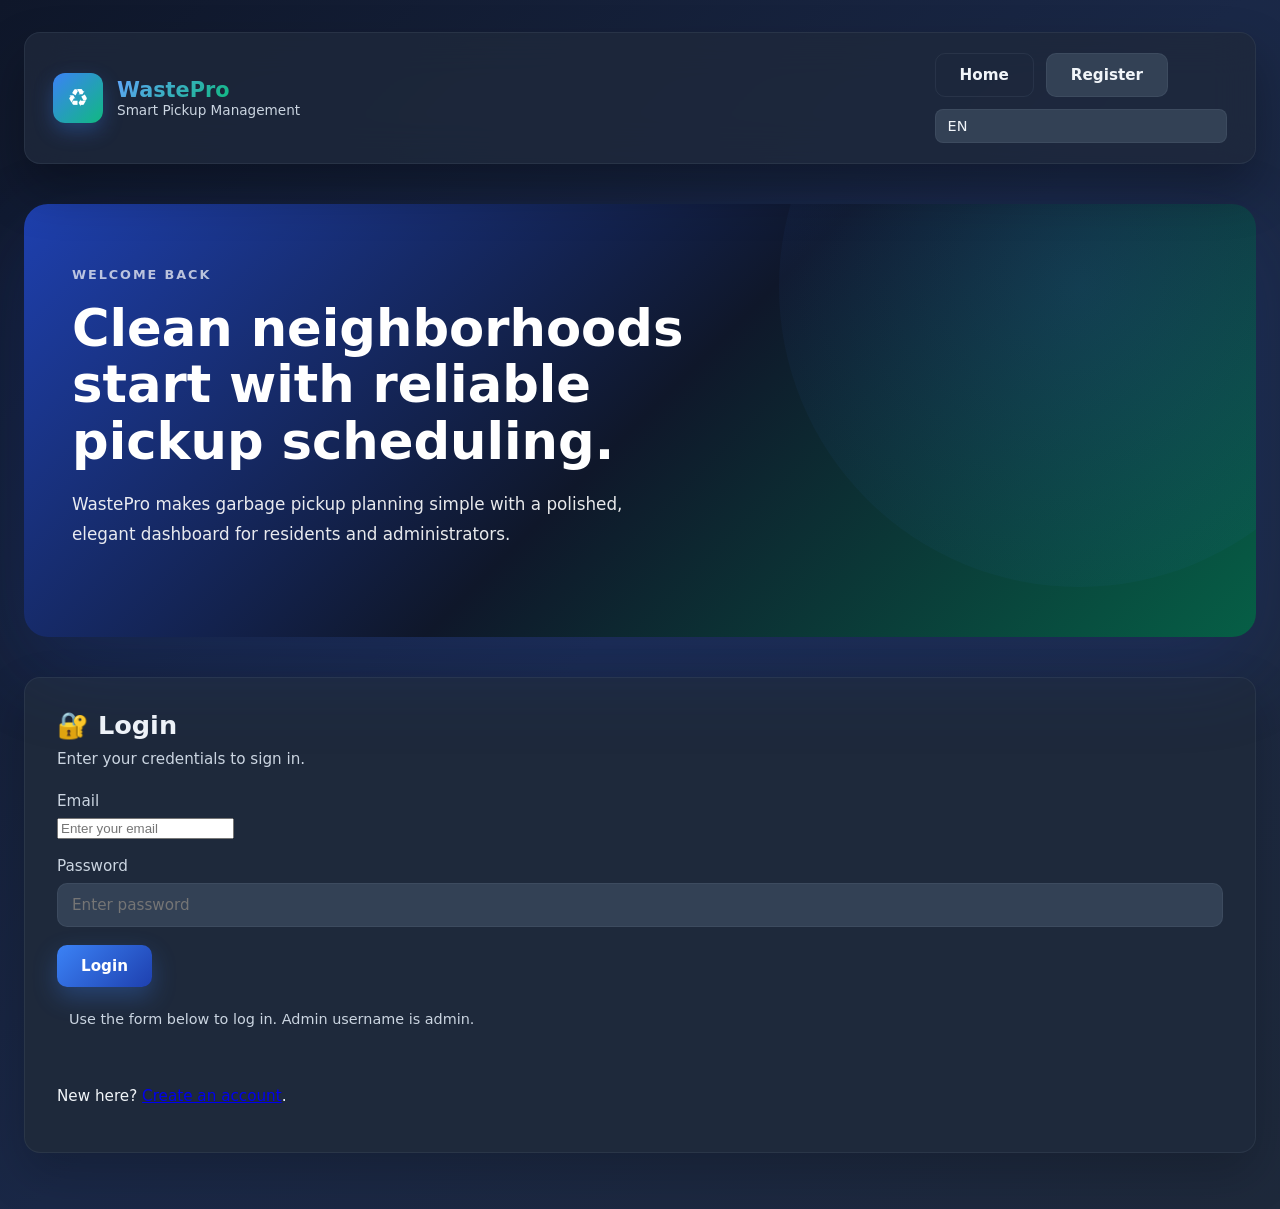
==== frontend/login.html @ 0c043340 "updated backend and frontend" ====
<!DOCTYPE html>
<html lang="en">
<head>
  <meta charset="UTF-8">
  <meta name="viewport" content="width=device-width, initial-scale=1.0">
  <title>WastePro Login</title>
  <link rel="stylesheet" href="style.css">
</head>
<body data-page="login">
  <div class="page-shell">
    <header class="topbar">
      <div class="brand-bar">
        <div class="brand-mark">♻️</div>
        <div>
          <span class="brand-name">WastePro</span>
          <span class="brand-subtitle">Smart Pickup Management</span>
        </div>
      </div>
      <div class="topbar-actions">
        <button class="button button--ghost" onclick="window.location.href='index.html'" id="homeButton">Home</button>
        <button class="button button--secondary" onclick="window.location.href='register.html'" id="registerNavButton">Register</button>
        <select id="languageSelect" onchange="changeLanguage(this.value)">
          <option value="en">EN</option>
          <option value="hi">HI</option>
          <option value="kn">KN</option>
          <option value="te">TE</option>
          <option value="es">ES</option>
        </select>
      </div>
    </header>

    <section class="hero">
      <div class="hero__copy">
        <span class="eyebrow">Welcome back</span>
        <h1 id="heroTitle">Login to your WastePro account</h1>
        <p id="heroSubtitle">Access your pickup requests, complaints and notifications.</p>
      </div>
    </section>

    <div class="content-grid">
      <section class="card auth-card" id="authSection">
        <div class="card__header">
          <h2 id="authHeading">🔐 Login</h2>
          <p id="authDesc">Enter your credentials to sign in.</p>
        </div>
        <div class="card__body">
          <form id="loginForm" onsubmit="event.preventDefault(); login();">
            <div class="form-group">
              <label for="username">Email</label>
              <input type="email" id="username" name="username" placeholder="Enter your email" required autocomplete="username">
            </div>
            <div class="form-group">
              <label for="password">Password</label>
              <input type="password" id="password" name="password" placeholder="Enter password" required autocomplete="current-password">
            </div>
            <div class="button-row">
              <button type="submit" class="button button--primary" id="loginButton">Login</button>
            </div>
          </form>
          <p id="loginInfo" class="status-message">Use the form below to log in. Admin username is admin.</p>
          <p id="authMessage" class="status-message"></p>
          <p style="margin-top: 1rem; font-size: 0.95rem;">New here? <a href="register.html">Create an account</a>.</p>
        </div>
      </section>
    </div>
  </div>
  <script src="script.js"></script>
</body>
</html>
---- frontend/style.css ----
﻿:root {
  --bg: #0f172a;
  --surface: #1e293b;
  --surface-alt: #334155;
  --text: #f1f5f9;
  --muted: #cbd5e1;
  --primary: #3b82f6;
  --primary-dark: #1e40af;
  --primary-light: #60a5fa;
  --accent: #10b981;
  --accent-warm: #f59e0b;
  --border: rgba(148, 163, 184, 0.1);
  --shadow: 0 20px 60px rgba(0, 0, 0, 0.3);
}

* {
  box-sizing: border-box;
}

body {
  margin: 0;
  padding: 0;
  min-height: 100vh;
  font-family: 'Segoe UI', 'Trebuchet MS', system-ui, -apple-system, BlinkMacSystemFont, sans-serif;
  background: linear-gradient(135deg, #0f172a 0%, #1a2847 50%, #1e293b 100%);
  color: var(--text);
}

.page-shell {
  max-width: 1280px;
  margin: 0 auto;
  padding: 32px 24px 56px;
}

.topbar {
  display: flex;
  align-items: center;
  justify-content: space-between;
  gap: 16px;
  margin-bottom: 40px;
  background: rgba(30, 41, 59, 0.8);
  backdrop-filter: blur(20px);
  border: 1px solid rgba(148, 163, 184, 0.1);
  border-radius: 16px;
  padding: 20px 28px;
  box-shadow: 0 25px 50px rgba(0, 0, 0, 0.3);
  position: sticky;
  top: 20px;
  z-index: 100;
}

.brand-bar {
  display: flex;
  align-items: center;
  gap: 14px;
}

.brand-mark {
  width: 50px;
  height: 50px;
  background: linear-gradient(135deg, #3b82f6 0%, #10b981 100%);
  border-radius: 12px;
  box-shadow: 0 8px 20px rgba(59, 130, 246, 0.3);
  display: flex;
  align-items: center;
  justify-content: center;
  font-size: 24px;
  font-weight: bold;
  color: white;
}

.brand-name {
  font-size: 1.3rem;
  font-weight: 700;
  background: linear-gradient(135deg, #60a5fa, #10b981);
  -webkit-background-clip: text;
  -webkit-text-fill-color: transparent;
  background-clip: text;
}

.brand-subtitle {
  font-size: 0.85rem;
  color: var(--muted);
  display: block;
}

.topbar-actions {
  display: flex;
  align-items: center;
  gap: 12px;
  flex-wrap: wrap;
}
#languageSelect {
  background: var(--surface-alt) !important;
  color: var(--text) !important;
  border: 1px solid var(--border) !important;
  border-radius: 8px !important;
  padding: 8px 12px !important;
  font-size: 0.9rem !important;
  cursor: pointer;
  transition: all 0.3s ease;
}

#languageSelect:hover {
  border-color: var(--primary) !important;
  background: rgba(59, 130, 246, 0.1) !important;
}

#languageSelect:focus {
  outline: none;
  border-color: var(--primary) !important;
  box-shadow: 0 0 0 3px rgba(59, 130, 246, 0.1);
}

#languageSelect option {
  background: var(--surface);
  color: var(--text);
}

#category {
  background: var(--surface-alt) !important;
  color: var(--text) !important;
  border: 1px solid var(--border) !important;
  border-radius: 10px !important;
  padding: 12px 14px !important;
  font-size: 0.95rem !important;
  cursor: pointer;
  transition: all 0.3s ease;
}

#category:hover {
  border-color: var(--primary) !important;
  background: rgba(59, 130, 246, 0.05) !important;
}

#category:focus {
  outline: none;
  border-color: var(--primary) !important;
  box-shadow: 0 0 0 3px rgba(59, 130, 246, 0.1);
}

#category option {
  background: var(--surface);
  color: var(--text);
  padding: 8px;
}

.notification-badge {
  display: inline-flex;
  align-items: center;
  justify-content: center;
  min-width: 24px;
  height: 24px;
  border-radius: 999px;
  background: linear-gradient(135deg, #f59e0b, #ef4444);
  color: #fff;
  font-size: 0.85rem;
  padding: 0 8px;
  margin-left: 6px;
  font-weight: 600;
}

.live-location-row {
  display: flex;
  align-items: center;
  gap: 12px;
}

.announcement-block,
.complaint-block,
.notification-panel,
.admin-panel {
  margin-top: 32px;
  border-top: 1px solid var(--border);
  padding-top: 24px;
}

.notification-panel,
.admin-panel {
  background: var(--surface);
  border-radius: 16px;
  padding: 24px;
  border: 1px solid var(--border);
  max-height: 500px;
  overflow-y: auto;
}

.announcement-list {
  list-style: none;
  padding: 0;
  margin: 16px 0 0;
  display: grid;
  gap: 12px;
}

.notification-panel h3,
.announcement-block h3,
.complaint-block h3,
.admin-panel h3 {
  margin-bottom: 18px;
  font-size: 1.2rem;
  color: var(--text);
}

.announcement-list li {
  padding: 16px 18px;
  border-radius: 16px;
  background: var(--surface);
  border: 1px solid var(--border);
}

.admin-summary {
  display: grid;
  grid-template-columns: repeat(4, minmax(120px, 1fr));
  gap: 16px;
  margin-top: 18px;
}

.admin-summary div {
  padding: 20px;
  border-radius: 14px;
  background: linear-gradient(135deg, rgba(59, 130, 246, 0.1), rgba(16, 185, 129, 0.05));
  border: 1px solid var(--border);
  font-weight: 600;
  text-align: center;
}

.admin-tips {
  margin-top: 18px;
  color: var(--muted);
}

@media (max-width: 940px) {
  .admin-summary {
    grid-template-columns: 1fr 1fr;
  }
}

@media (max-width: 720px) {
  .admin-summary {
    grid-template-columns: 1fr;
  }
}

.hero {
  border-radius: 24px;
  padding: 60px 48px;
  background: linear-gradient(135deg, #1e40af 0%, #0f172a 50%, #065f46 100%);
  color: #fff;
  box-shadow: 0 30px 90px rgba(30, 64, 175, 0.2);
  margin-bottom: 40px;
  position: relative;
  overflow: hidden;
}

.hero::before {
  content: '';
  position: absolute;
  top: -50%;
  right: -10%;
  width: 600px;
  height: 600px;
  background: radial-gradient(circle, rgba(59, 130, 246, 0.15), transparent);
  border-radius: 50%;
}

.hero__copy {
  max-width: 640px;
  position: relative;
  z-index: 2;
}

.eyebrow {
  display: inline-block;
  margin-bottom: 18px;
  letter-spacing: 0.15em;
  text-transform: uppercase;
  color: rgba(255, 255, 255, 0.7);
  font-size: 0.8rem;
  font-weight: 600;
}

.hero h1 {
  margin: 0 0 20px;
  font-size: clamp(2.2rem, 4vw, 3.2rem);
  line-height: 1.1;
  font-weight: 800;
}

.hero p {
  max-width: 560px;
  line-height: 1.8;
  color: rgba(255,255,255,0.9);
  margin-bottom: 28px;
  font-size: 1.05rem;
}

.hero__actions {
  display: flex;
  flex-wrap: wrap;
  gap: 14px;
  align-items: center;
}

.hero__link {
  color: rgba(255,255,255,0.95);
  text-decoration: none;
  font-weight: 600;
  border-bottom: 2px solid rgba(255, 255, 255, 0.5);
  padding-bottom: 2px;
  transition: all 0.3s ease;
}

.hero__link:hover {
  border-bottom-color: rgba(255, 255, 255, 1);
}

.hero__visual {
  position: relative;
  margin-top: 32px;
  min-height: 240px;
}

.visual-panel {
  display: grid;
  grid-template-columns: repeat(3, minmax(0, 1fr));
  gap: 18px;
}

.visual-panel__item {
  border-radius: 12px;
  background: rgba(255,255,255,0.1);
  padding: 24px;
  border: 1px solid rgba(255,255,255,0.15);
  backdrop-filter: blur(12px);
  transition: all 0.3s ease;
  text-align: center;
}

.visual-panel__item:hover {
  background: rgba(255,255,255,0.15);
  border-color: rgba(255,255,255,0.3);
  transform: translateY(-4px);
}

.visual-panel__item span {
  display: block;
  font-size: 1.4rem;
  font-weight: 700;
  margin-bottom: 8px;
}

.visual-panel__item p {
  margin: 0;
  color: rgba(255,255,255,0.8);
}

.visual-panel__item.highlight {
  background: linear-gradient(135deg, rgba(59, 130, 246, 0.3), rgba(16, 185, 129, 0.2));
  border: 1px solid rgba(255,255,255,0.25);
}

.features {
  display: grid;
  grid-template-columns: repeat(3, minmax(0, 1fr));
  gap: 24px;
  margin-bottom: 40px;
}

.feature-card {
  border-radius: 16px;
  background: linear-gradient(135deg, rgba(59, 130, 246, 0.08), rgba(16, 185, 129, 0.05));
  padding: 32px;
  box-shadow: 0 10px 30px rgba(0, 0, 0, 0.1);
  border: 1px solid var(--border);
  transition: all 0.3s ease;
  position: relative;
  overflow: hidden;
}

.feature-card::before {
  content: '';
  position: absolute;
  top: 0;
  left: -100%;
  width: 100%;
  height: 100%;
  background: linear-gradient(90deg, transparent, rgba(255, 255, 255, 0.1), transparent);
  transition: left 0.5s ease;
}

.feature-card:hover::before {
  left: 100%;
}

.feature-card h2 {
  margin-top: 0;
  color: var(--text);
  font-size: 1.3rem;
}

/* Onboarding modal */
.onboarding-modal {
  position: fixed;
  inset: 0;
  display: flex;
  align-items: stretch;
  justify-content: center;
  background: linear-gradient(180deg, rgba(2,6,23,0.95), rgba(2,6,23,0.85));
  z-index: 1000;
}
.onboarding-modal .onboarding-card {
  display: flex;
  flex-direction: row;
  align-items: stretch;
  gap: 24px;
  width: 100%;
  max-width: 1100px;
  height: 80vh;
  padding: 0;
  border-radius: 12px;
  overflow: hidden;
}
.onboarding-content {
  flex: 1 1 60%;
  padding: 48px 40px;
  background: linear-gradient(180deg, rgba(255,255,255,0.02), rgba(255,255,255,0.01));
  display: flex;
  flex-direction: column;
  justify-content: center;
}
.onboarding-content h2 { margin-top: 0; font-size: 2rem; }
.onboarding-content p { color: var(--muted); font-size: 1.05rem; }
.onboarding-content ol { margin: 18px 0; padding-left: 20px; color: var(--muted); }

.onboarding-visual {
  flex: 1 1 40%;
  background-image: linear-gradient(135deg, rgba(59,130,246,0.12), rgba(16,185,129,0.06));
  display: flex;
  align-items: center;
  justify-content: center;
}
.onboarding-image {
  width: 86%;
  height: auto;
  border-radius: 10px;
  box-shadow: 0 10px 40px rgba(2,6,23,0.6);
  background: linear-gradient(180deg, rgba(255,255,255,0.02), rgba(255,255,255,0.01));
}


.feature-card:hover {
  transform: translateY(-8px);
  border-color: var(--primary);
  box-shadow: 0 20px 40px rgba(59, 130, 246, 0.15);
}

.pickup-list li,
.notification-panel ul li,
.announcement-list li {
  transition: all 0.3s ease;
}

.pickup-list li:hover,
.notification-panel ul li:hover,
.announcement-list li:hover {
  transform: translateX(4px);
  border-color: var(--primary);
  box-shadow: 0 10px 25px rgba(59, 130, 246, 0.1);
}

.feature-card p {
  margin: 14px 0 0;
  color: var(--muted);
  line-height: 1.75;
}

.content-grid {
  display: grid;
  gap: 24px;
}

.card {
  background: var(--surface);
  border: 1px solid var(--border);
  border-radius: 16px;
  box-shadow: 0 20px 50px rgba(0, 0, 0, 0.2);
  transition: all 0.3s ease;
}

.card:hover {
  border-color: var(--primary);
  box-shadow: 0 25px 60px rgba(59, 130, 246, 0.15);
}

.card__header {
  padding: 32px 32px 0;
}

.card__body {
  padding: 32px 32px 36px;
}

.card__header h2 {
  margin: 0 0 10px;
  font-size: 1.6rem;
  font-weight: 700;
  color: var(--text);
}

.card__header p {
  margin: 0;
  color: var(--muted);
  font-size: 0.95rem;
}

.card__body {
  padding: 24px 32px 32px;
}

.form-group {
  margin-bottom: 18px;
}

.form-group label {
  display: block;
  margin-bottom: 8px;
  color: var(--muted);
  font-size: 0.95rem;
}

input[type="text"],
input[type="password"],
input[type="date"],
input[type="time"],
textarea,
select {
  width: 100%;
  border: 1px solid var(--border);
  border-radius: 10px;
  padding: 12px 14px;
  font-size: 0.95rem;
  background: var(--surface-alt);
  color: var(--text);
  transition: all 0.3s ease;
  font-family: inherit;
}

input:focus,
textarea:focus,
select:focus {
  outline: none;
  border-color: var(--primary);
  box-shadow: 0 0 0 3px rgba(59, 130, 246, 0.1);
  background: rgba(59, 130, 246, 0.02);
}

textarea {
  resize: vertical;
}

.button-row {
  display: flex;
  flex-wrap: wrap;
  gap: 14px;
}

button,
select,
input[type="text"],
input[type="password"],
input[type="date"],
input[type="time"] {
  font-family: inherit;
}

.button {
  border: none;
  border-radius: 10px;
  padding: 12px 24px;
  font-size: 0.95rem;
  font-weight: 600;
  cursor: pointer;
  transition: all 0.3s ease;
  position: relative;
  overflow: hidden;
  white-space: nowrap;
}

.button::before {
  content: '';
  position: absolute;
  top: 50%;
  left: 50%;
  width: 0;
  height: 0;
  border-radius: 50%;
  background: rgba(255, 255, 255, 0.2);
  transform: translate(-50%, -50%);
  transition: width 0.6s, height 0.6s;
}

.button:active::before {
  width: 300px;
  height: 300px;
}

.button--primary {
  background: linear-gradient(135deg, var(--primary) 0%, var(--primary-dark) 100%);
  color: #fff;
  box-shadow: 0 10px 25px rgba(59, 130, 246, 0.3);
}

.button--primary:hover {
  transform: translateY(-2px);
  box-shadow: 0 15px 35px rgba(59, 130, 246, 0.4);
}

.button--secondary {
  background: var(--surface-alt);
  color: var(--text);
  border: 1px solid var(--border);
}

.button--secondary:hover {
  background: rgba(59, 130, 246, 0.1);
  border-color: var(--primary);
  transform: translateY(-2px);
}

.button--ghost {
  background: transparent;
  color: var(--text);
  border: 1px solid var(--border);
}

.button--ghost:hover {
  background: rgba(59, 130, 246, 0.1);
  border-color: var(--primary);
}

.button:active {
  transform: translateY(0);
}

select {
  border: 1px solid rgba(15, 23, 42, 0.14);
  border-radius: 14px;
  padding: 12px 14px;
  background: #fff;
  color: var(--text);
}

.status-message {
  margin-top: 16px;
  min-height: 1.2rem;
  color: var(--muted);
}

.pickup-form {
  display: grid;
  gap: 18px;
}

.form-row {
  display: grid;
  gap: 18px;
  grid-template-columns: repeat(3, minmax(180px, 1fr));
}

.pickup-list-block {
  margin-top: 32px;
}

.pickup-list {
  list-style: none;
  padding: 0;
  margin: 16px 0 0;
  display: grid;
  gap: 14px;
}

.pickup-list li,
.notification-panel ul li,
.announcement-list li {
  padding: 18px 22px;
  border: 1px solid var(--border);
  border-radius: 12px;
  background: var(--surface-alt);
  transition: all 0.3s ease;
  cursor: pointer;
}

.pickup-list li:hover,
.notification-panel ul li:hover,
.announcement-list li:hover {
  transform: translateX(4px);
  border-color: var(--primary);
  box-shadow: 0 10px 25px rgba(59, 130, 246, 0.1);
}

.hidden {
  display: none !important;
}

.live-location-row {
  display: flex;
  align-items: center;
  gap: 12px;
  flex-wrap: wrap;
}

.location-map-container {
  margin-top: 16px;
  padding: 20px;
  background: linear-gradient(135deg, rgba(59, 130, 246, 0.05), rgba(16, 185, 129, 0.02));
  border-radius: 12px;
  border: 1px solid var(--border);
  animation: slideIn 0.3s ease;
}

@keyframes slideIn {
  from {
    opacity: 0;
    transform: translateY(-10px);
  }
  to {
    opacity: 1;
    transform: translateY(0);
  }
}

.location-info {
  margin-bottom: 16px;
  padding: 16px;
  background: var(--surface);
  border-radius: 10px;
  border-left: 4px solid var(--primary);
  box-shadow: 0 4px 12px rgba(59, 130, 246, 0.1);
}

.location-info p {
  margin: 8px 0;
  font-size: 0.95rem;
  color: var(--text);
}

.location-info strong {
  color: var(--primary-light);
  font-weight: 600;
}

.location-map {
  width: 100%;
  height: 300px;
  border-radius: 10px;
}

.form-group {
  margin-bottom: 18px;
}

.form-group label {
  display: block;
  margin-bottom: 8px;
  color: var(--muted);
  font-size: 0.95rem;
  font-weight: 500;
}

.dashboard__welcome {
  margin: 0;
  color: var(--muted);
  font-size: 0.95rem;
}

.pickup-list-block,
.announcement-block {
  margin-top: 36px;
}

.pickup-list-block h3,
.announcement-block h3 {
  font-size: 1.2rem;
  margin-bottom: 18px;
  color: var(--text);
}

.dashboard-actions {
  display: flex;
  gap: 14px;
  margin-top: 24px;
  flex-wrap: wrap;
}

.admin-grid {
  display: grid;
  grid-template-columns: repeat(2, 1fr);
  gap: 24px;
  margin-top: 24px;
}

.admin-block {
  background: var(--surface-alt);
  padding: 24px;
  border-radius: 12px;
  border: 1px solid var(--border);
}

.admin-block h3 {
  margin-top: 0;
  margin-bottom: 16px;
  color: var(--text);
}

/* Animations */
@keyframes fadeIn {
  from {
    opacity: 0;
  }
  to {
    opacity: 1;
  }
}

@keyframes slideInUp {
  from {
    opacity: 0;
    transform: translateY(20px);
  }
  to {
    opacity: 1;
    transform: translateY(0);
  }
}

.card {
  animation: slideInUp 0.5s ease;
}

/* Status messages */
.status-message {
  margin-top: 16px;
  min-height: 1.2rem;
  color: var(--muted);
  padding: 8px 12px;
  border-radius: 8px;
  font-size: 0.9rem;
}

/* Improved select styling */
select {
  appearance: none;
  background-image: url("data:image/svg+xml;charset=UTF-8,%3csvg xmlns='http://www.w3.org/2000/svg' viewBox='0 0 24 24' fill='none' stroke='%2360a5fa' stroke-width='2' stroke-linecap='round' stroke-linejoin='round'%3e%3cpolyline points='6 9 12 15 18 9'%3e%3c/polyline%3e%3c/svg%3e");
  background-repeat: no-repeat;
  background-position: right 10px center;
  background-size: 20px;
  padding-right: 36px;
}

/* Scrollbar styling */
::-webkit-scrollbar {
  width: 8px;
}

::-webkit-scrollbar-track {
  background: var(--surface);
}

::-webkit-scrollbar-thumb {
  background: var(--primary);
  border-radius: 4px;
}

::-webkit-scrollbar-thumb:hover {
  background: var(--primary-light);
}

@media (max-width: 940px) {
  .features {
    grid-template-columns: 1fr;
  }

  .form-row {
    grid-template-columns: 1fr;
  }

  .hero__visual {
    display: none;
  }

  .admin-grid {
    grid-template-columns: 1fr;
  }
}

@media (max-width: 720px) {
  .page-shell {
    padding: 24px 16px 32px;
  }

  .hero {
    border-radius: 16px;
    padding: 32px 24px;
  }

  .topbar {
    flex-direction: column;
    align-items: flex-start;
    position: relative;
  }

  .card__header {
    padding: 24px 24px 0;
  }

  .card__body {
    padding: 24px 24px 28px;
  }

  .hero h1 {
    font-size: 1.8rem;
  }

  .button {
    padding: 11px 20px;
    font-size: 0.9rem;
  }
}
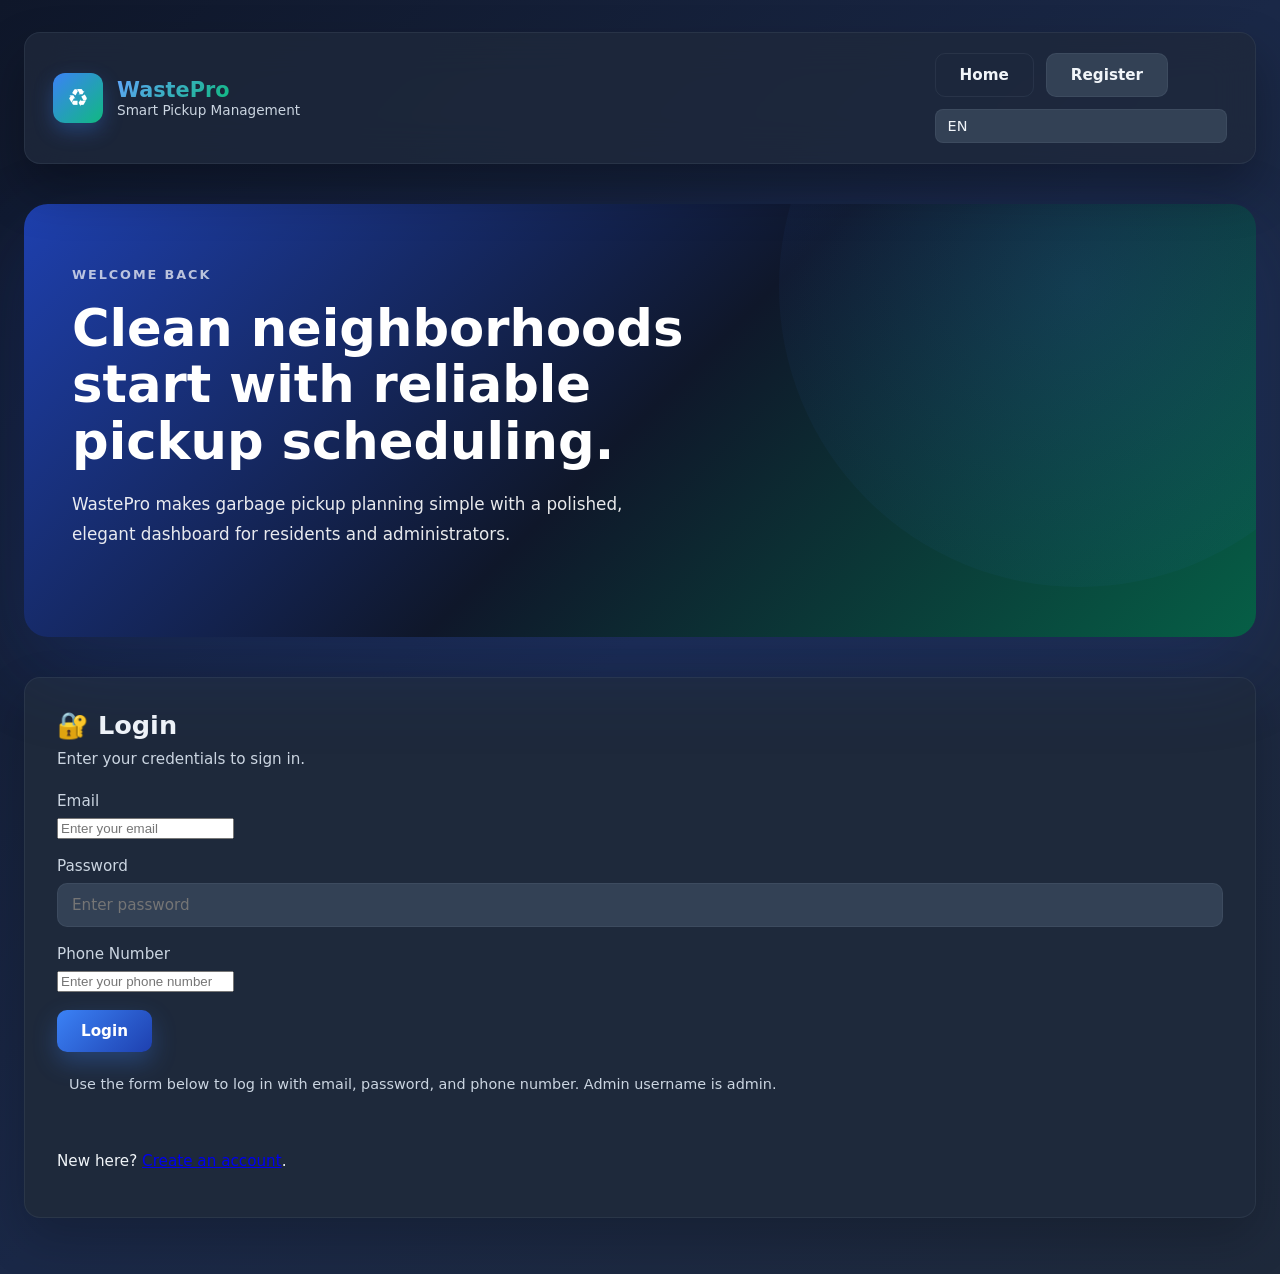
==== commit 76c731d2: "updated" ====
--- a/frontend/login.html
+++ b/frontend/login.html
@@ -53,11 +53,15 @@
               <label for="password">Password</label>
               <input type="password" id="password" name="password" placeholder="Enter password" required autocomplete="current-password">
             </div>
+            <div class="form-group">
+              <label for="phone">Phone Number</label>
+              <input type="tel" id="phone" name="phone" placeholder="Enter your phone number" required autocomplete="tel">
+            </div>
             <div class="button-row">
               <button type="submit" class="button button--primary" id="loginButton">Login</button>
             </div>
           </form>
-          <p id="loginInfo" class="status-message">Use the form below to log in. Admin username is admin.</p>
+          <p id="loginInfo" class="status-message">Use the form below to log in with email, password, and phone number. Admin username is admin.</p>
           <p id="authMessage" class="status-message"></p>
           <p style="margin-top: 1rem; font-size: 0.95rem;">New here? <a href="register.html">Create an account</a>.</p>
         </div>
